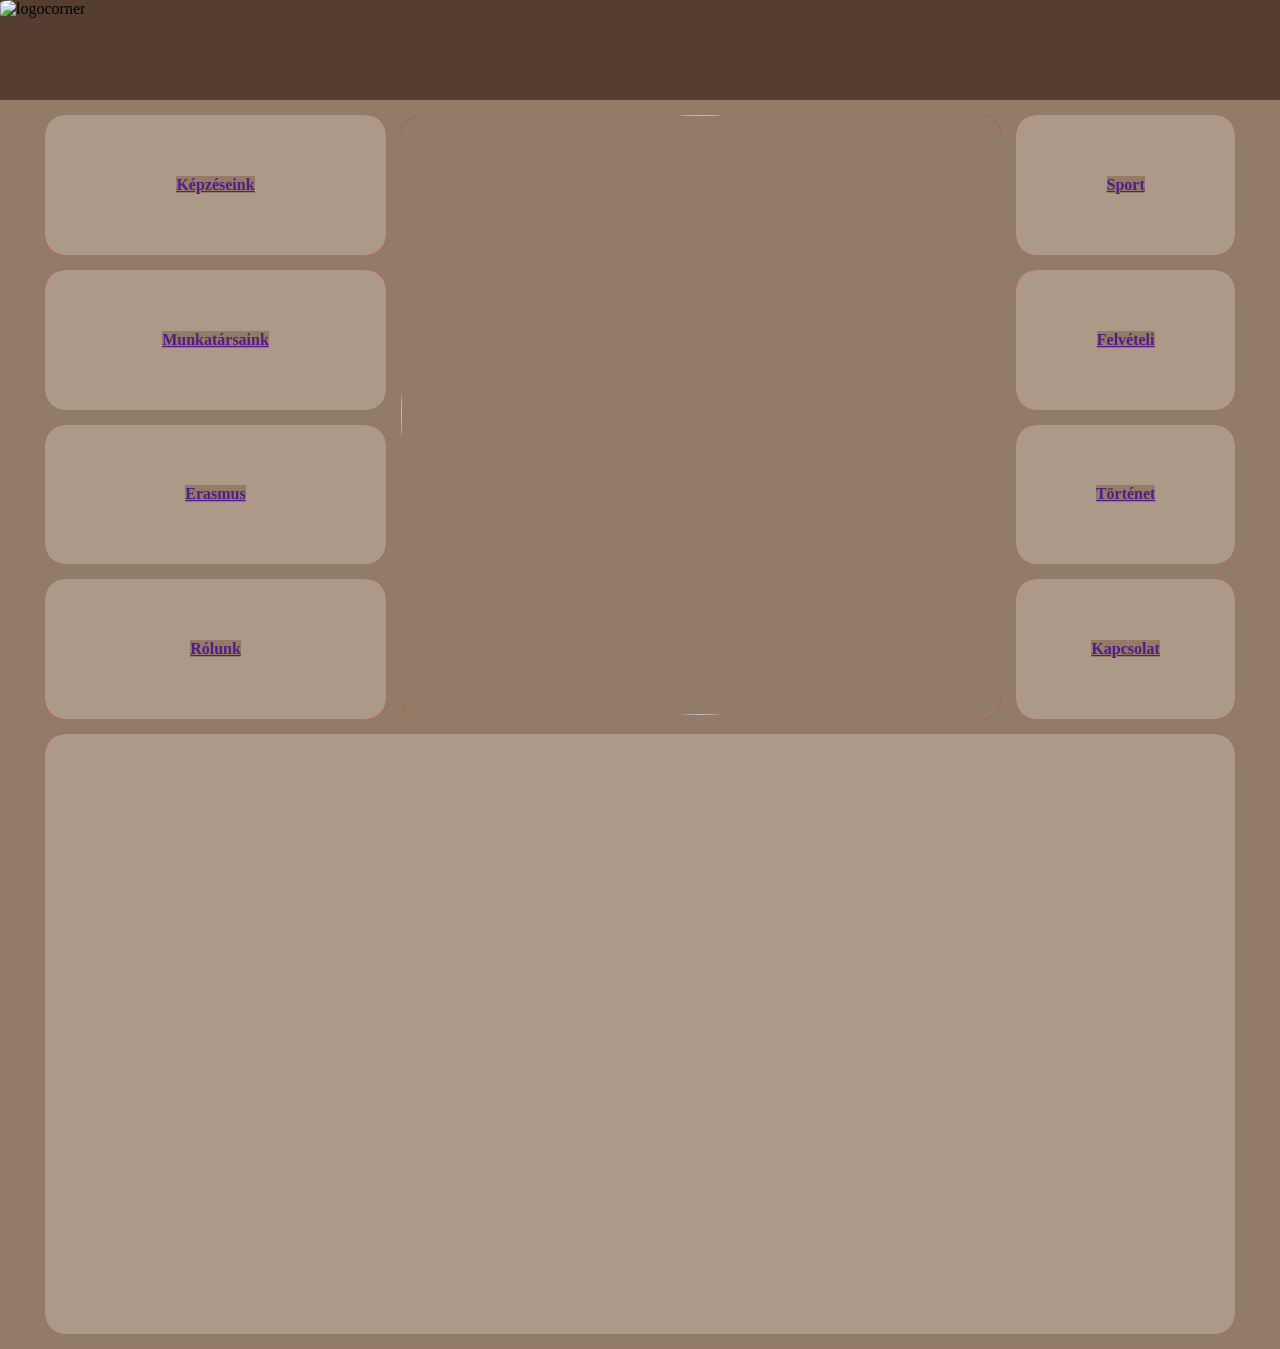
==== index.html @ 0b4dbba4 "Update index.html" ====
<!DOCTYPE html>
<html lang="en">
<head>
    <meta charset="UTF-8">
    <meta name="viewport" content="width=device-width, initial-scale=1.0">
    <title>Iskola</title>
    <link rel="stylesheet" href="style.css">
</head>
<body>

<header>
    <div id="navbar">
        <img src="kepek/iskola_olda-latvanyterv__2_-removebg-preview.png" alt="logocorner" id="logocorner">
    </div>
</header>

<table id="maintable">
    <tr id="row1"> 
        <th id="r1c1"><a href="">Képzéseink</a></th>
        <th id="r1c2" rowspan="4"><img src="kepek/iskola_olda-latvanyterv__2_-removebg-preview.png" alt="" id="fokep"></th>
        <th id="r1c3"><a href="">Sport</a></th>
    </tr>

    <tr id="row2">
        <th id="r2c1"><a href="">Munkatársaink</a></th>
        <th id="r2c2"><a href="">Felvételi</a></th>
    </tr>

    <tr id="row3">
        <th id="r3c1"><a href="">Erasmus</a></th>
        <th id="r3c2"><a href="">Történet</a></th>
    </tr>

    <tr id="row4">
        <th id="r4c1"><a href="">Rólunk</a></th>
        <th id="r4c2"><a href="">Kapcsolat</a></th>
    </tr>

    <tr id="row5">
        <th id="r5c1" colspan="3">
            <div class="carousel">
                <div class="carousel-images">
                    <div alt="1. kép" class="carousel-slide active"></div>
                    <div alt="2. kép" class="carousel-slide active"></div>
                    <div alt="3. kép" class="carousel-slide active"></div>
                    <div alt="4. kép" class="carousel-slide active"></div>
                    <div alt="5. kép" class="carousel-slide active"></div>
                </div>
            </div>
        </th>
    </tr>
</table>

<script>
    const slides = document.querySelectorAll('.carousel-slide');
    let currentIndex = 0;

    function nextSlide() {
        slides[currentIndex].classList.remove('active');
        currentIndex = (currentIndex + 1) % slides.length;
        slides[currentIndex].classList.add('active');
    }

    
    setInterval(nextSlide, 3000);
</script>

</body>
</html>
---- style.css ----
:root {
    --screenWidth: 286vw; /* CSS változó név '--' jellel és érvényes egységgel */
}

* {
    background: #927B67;
    margin: 0;
    padding: 0;
    box-sizing: border-box;
}

#maintable {
    width: calc(var(--screenWidth) / 3);
    border-collapse: separate; /* Biztosítja, hogy a cellák különállók legyenek */
    border-spacing: 15px;      /* A rés mérete a cellák között (pl. 15px) */
}

tr {
    background-color: red;
    border: 5px solid red; /* Hiányzott a keret stílusa (pl. solid) */
}

table {
    padding-top: 100px;
    row-gap: 50px;
    margin: auto;
}

th {
    background-color: #ad9987;  ;
    height: 25px;
    
    color: white;
    border-radius: 20px ;
   
}

#maintable {
    width: calc(var(--screenWidth) / 3); /* var() és calc() használata */
}

#r1c2 {
    width: 200px;
    height: 600px;
    background-color: #927B67;
    
}

#r5c1 {

    height: 600px;
    background-color: #ad9987;
}


#fokep{

    height: 600px;
    width: 600px;   
    border-radius: 50%;
    object-fit: cover;
    padding-right: 15px;
}

#logocorner {
    height: 90px;
    width: 125px;
    object-fit: cover;
    border-radius: 20%;
    background-color: #553e30 ;
}

#navbar  {
    width: 10000000px;
    background-color: #553e30;
    position: fixed;
    height: 100px;
    margin: 0;

}
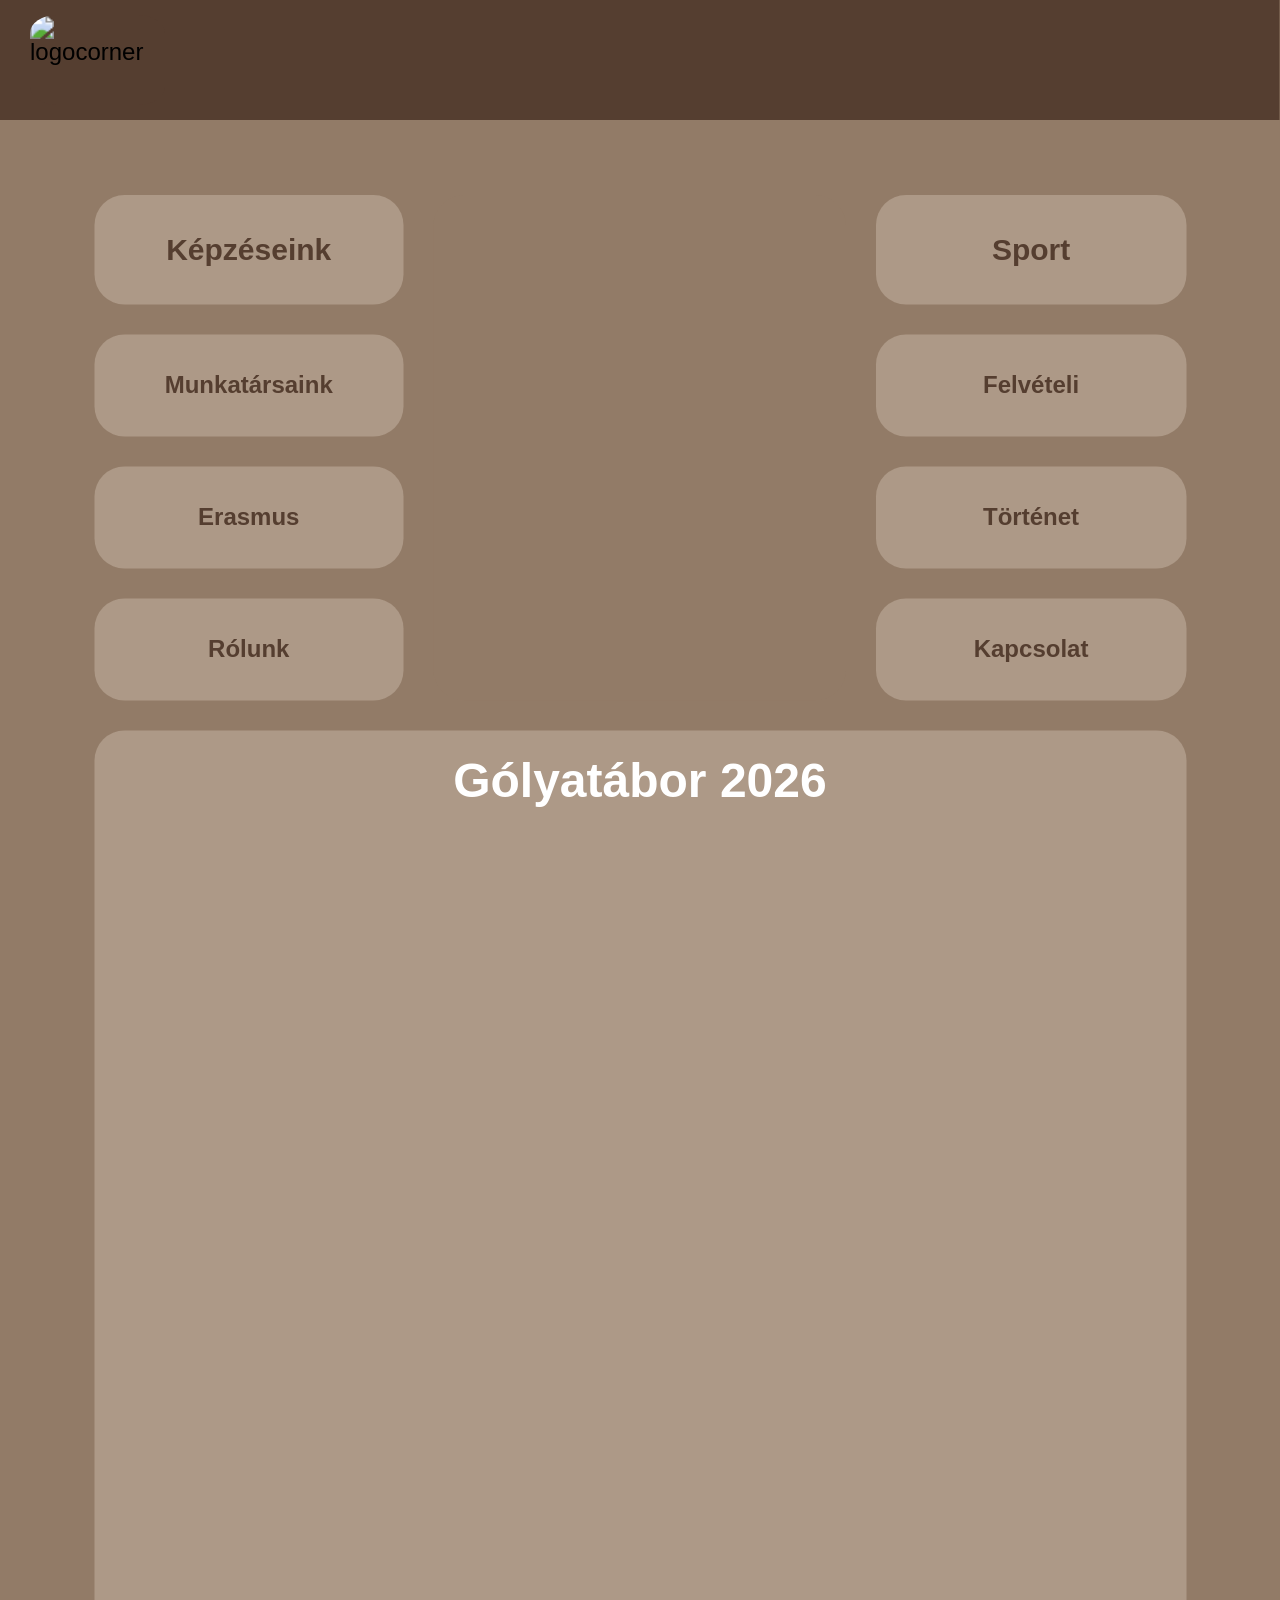
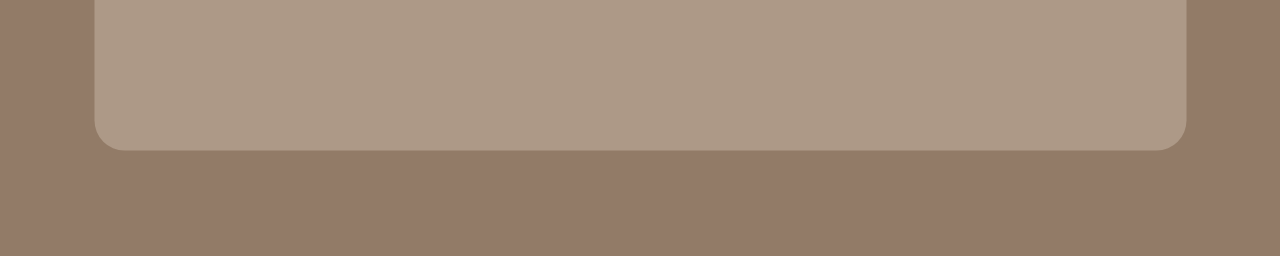
==== commit b8bc88e5: "Fix HTML structure and update carousel content" ====
--- a/index.html
+++ b/index.html
@@ -40,11 +40,28 @@
         <th id="r5c1" colspan="3">
             <div class="carousel">
                 <div class="carousel-images">
-                    <div alt="1. kép" class="carousel-slide active"></div>
-                    <div alt="2. kép" class="carousel-slide active"></div>
-                    <div alt="3. kép" class="carousel-slide active"></div>
-                    <div alt="4. kép" class="carousel-slide active"></div>
-                    <div alt="5. kép" class="carousel-slide active"></div>
+                    <div alt="1. kép" class="carousel-slide active" id="golyataborslide">
+                        <h1>Gólyatábor 2026</h1>
+                    </div>
+                    <div alt="2. kép" class="carousel-slide " id="unnepslide">
+                        <h1 id="carh">Soron következő ünnep</h1>
+
+                    </div>
+                    <div alt="3. kép" class="carousel-slide " id="ebedslide">
+                        <h1 id="carh">mai ebéd</h1>
+                        <p>levesek</p>
+                        <p>patkánytokány</p>
+
+                    </div>
+                    <div alt="4. kép" class="carousel-slide " id="cd">
+                        <h1 id="carh">Figyelembe ajánlott változások</h1>
+
+                    </div>
+                    <div alt="4. kép" class="carousel-slide " id="nyiltnapokslide">
+                        
+
+                    </div>
+                    
                 </div>
             </div>
         </th>
@@ -61,7 +78,7 @@
         slides[currentIndex].classList.add('active');
     }
 
-    
+  
     setInterval(nextSlide, 3000);
 </script>
 
--- a/style.css
+++ b/style.css
@@ -1,84 +1,218 @@
 :root {
-    --screenWidth: 286vw; /* CSS változó név '--' jellel és érvényes egységgel */
+        --screenWidth: 100%;
+    }
+
+    * {
+        margin: 0;
+        padding: 0;
+        box-sizing: border-box;
+    }
+
+    html {
+        transform: scale(1.5);
+        transform-origin: top left;
+        width: 66.66%;
+    }
+
+    body {
+        background: #927B67;
+        overflow-x: hidden;
+        font-family: Arial, sans-serif;
+    }
+
+    #navbar {
+        width: 100%;
+        background-color: #553e30;
+        position: fixed;
+        top: 0;
+        left: 0;
+        height: 80px;
+        display: flex;
+        align-items: center;
+        padding-left: 20px;
+        z-index: 1000;
+    }
+
+    #logocorner {
+        height: 60px;
+        width: 90px;
+        object-fit: cover;
+        border-radius: 20%;
+        background-color: #553e30;
+    }
+
+    /* Táblázat beállítások */
+    table {
+        width: 90%;
+        max-width: 1200px;
+        margin: 110px auto 50px auto;
+        border-collapse: separate; 
+        border-spacing: 20px;
+    }
+
+    tr {
+        background-color: #927B67;
+        border: 5px solid #927B67;
+    }
+
+    th {
+        background-color: #ad9987;
+        color: white;
+        border-radius: 20px;
+        padding: 25px;
+    }
+
+    #r1c1, #r1c3 {
+        width: 30%;
+        min-height: 400px;
+        vertical-align: middle;
+        text-align: center;
+        font-size: 20px;
+    }
+
+    #r1c2 {
+        width: 40%;
+        background-color: #927B67;
+        text-align: center;
+    }
+
+    #fokep {
+        width: 100%;
+        max-width: 1000px; 
+        height: auto; 
+        border-radius: 50%;
+        object-fit: cover;
+    }
+
+    #r5c1 {
+        width: 100%;
+        background-color: #ad9987;
+        border-radius: 20px;
+        padding: 15px;
+        height: 56666
+        ; 
+    }
+
+    a {
+        color: #553e30;
+        text-decoration: none;
+    }
+
+    /* Carousel beállítások */
+    .carousel {
+        position: relative;
+        width: 100%;
+        max-width: 100%;
+        margin: 0 auto;
+        overflow: hidden;
+        border-radius: 12px;
+    }
+
+    .carousel-images {
+        position: relative;
+        width: 100%;
+        height: 400px; /* Itt tudod állítani a magasságot */
+    }
+
+    .carousel-slide {
+        position: absolute;
+        top: 0;
+        left: 0;
+        width: 100%;
+        height: 100%;
+        object-fit: cover;
+        opacity: 0;
+        transition: opacity 0.8s ease-in-out;
+    }
+
+    .carousel-slide.active {
+        opacity: 1;
+    }
+
+    /* Reszponzivitás */
+    @media (max-width: 768px) {
+        table {
+            width: 95%;
+            margin-top: 95px;
+        }
+
+        #maintable, tr, th {
+            display: block;
+            width: 100%;
+        }
+
+        #r1c1, #r1c3 {
+            width: 100%;
+            min-height: 200px; 
+        }
+
+        #r1c2 {
+            display: block;
+            width: 100%;
+            margin: 10px 0;
+        }
+
+        #fokep {
+            max-width: 250px;
+        }
+
+        #r5c1 {
+            display: block;
+            width: 100%;
+
+
+        }
+    }
+
+    #cd {
+        background-color: #AD9987;
+    }
+
+    #golyataborslide {
+        background-image: url(kepek/golyaavato.jpg);
+        background-repeat: no-repeat;
+        background-position: center;
+        background-size: cover;
+    }
+
+        #nyiltnapokslide {
+        background-image: url(kepek/nyiltnapok.png);
+        background-repeat: no-repeat;
+        background-position: center;
+        background-size: cover;
+    }
+
+        #ebedslide {
+        background-image: url(kepek/tejfolos-borsos-tokany.jpeg);
+        background-repeat: no-repeat;
+        background-position: center;
+        background-size: cover;
+    }
+
+        #unnepslide {
+        background-image: url(kepek/aradi_vertanuk.jpg);
+        background-repeat: no-repeat;
+        background-position: center;
+        background-size: cover;
+
+        
+    }
+
+    #carh {
+        background-color: #553e30;
+    }
+
+    /* Javított cella beállítás (eltávolítva a hibás height: 56666 sor) */
+#r5c1 {
+    width: 100%;
+    background-color: #ad9987;
+    border-radius: 20px;
+    padding: 15px;
 }
 
-* {
-    background: #927B67;
-    margin: 0;
-    padding: 0;
-    box-sizing: border-box;
+/* Carousel magasságának megnövelése */
+.carousel-images {
+    position: relative;
+    width: 100%;
+    height: 650px; /* 400px-ről megnövelve 650px-re */
 }
-
-#maintable {
-    width: calc(var(--screenWidth) / 3);
-    border-collapse: separate; /* Biztosítja, hogy a cellák különállók legyenek */
-    border-spacing: 15px;      /* A rés mérete a cellák között (pl. 15px) */
-}
-
-tr {
-    background-color: red;
-    border: 5px solid red; /* Hiányzott a keret stílusa (pl. solid) */
-}
-
-table {
-    padding-top: 100px;
-    row-gap: 50px;
-    margin: auto;
-}
-
-th {
-    background-color: #ad9987;  ;
-    height: 25px;
-    
-    color: white;
-    border-radius: 20px ;
-   
-}
-
-#maintable {
-    width: calc(var(--screenWidth) / 3); /* var() és calc() használata */
-}
-
-#r1c2 {
-    width: 200px;
-    height: 600px;
-    background-color: #927B67;
-    
-}
-
-#r5c1 {
-
-    height: 600px;
-    background-color: #ad9987;
-}
-
-
-#fokep{
-
-    height: 600px;
-    width: 600px;   
-    border-radius: 50%;
-    object-fit: cover;
-    padding-right: 15px;
-}
-
-#logocorner {
-    height: 90px;
-    width: 125px;
-    object-fit: cover;
-    border-radius: 20%;
-    background-color: #553e30 ;
-}
-
-#navbar  {
-    width: 10000000px;
-    background-color: #553e30;
-    position: fixed;
-    height: 100px;
-    margin: 0;
-
-}
-
-
-
-
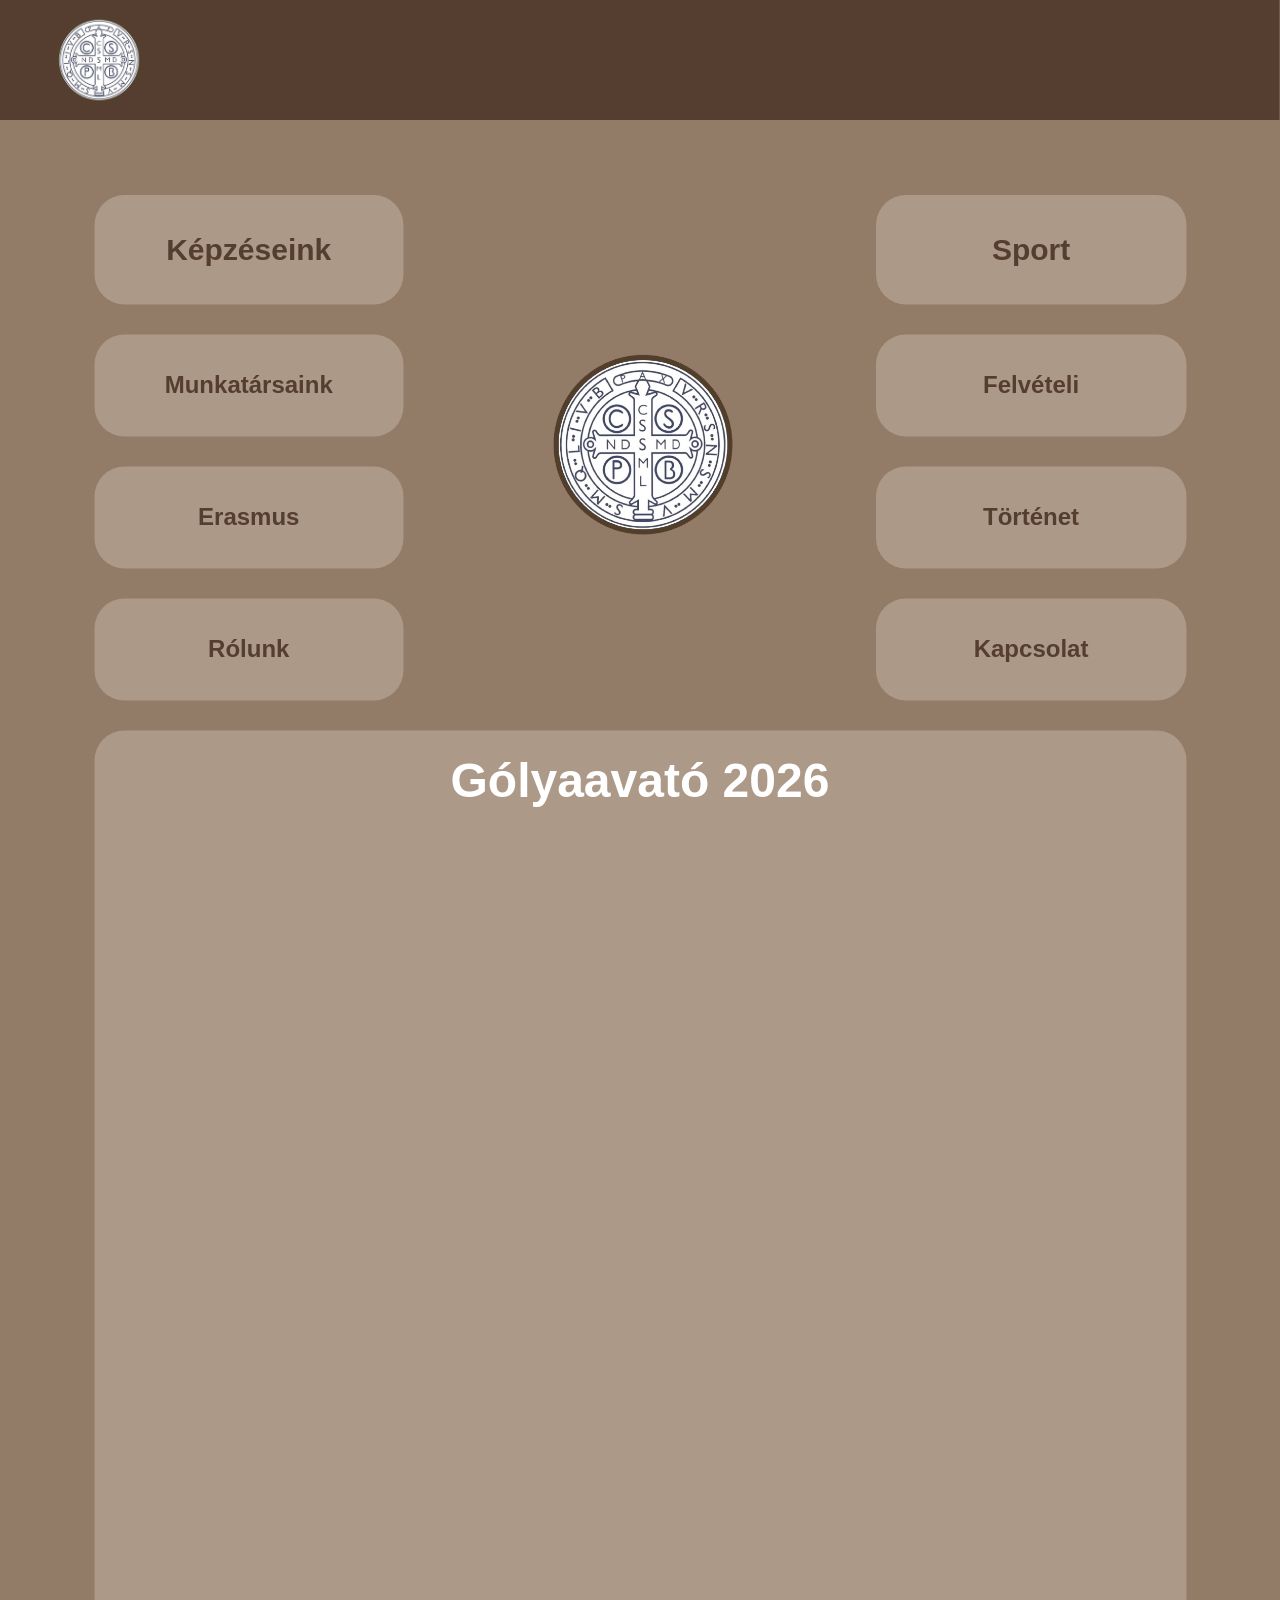
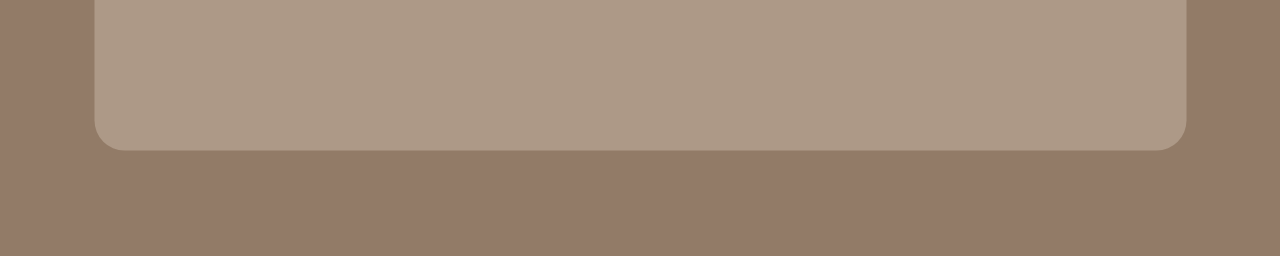
==== commit bae2fe26: "Update index.html" ====
--- a/index.html
+++ b/index.html
@@ -1,39 +1,39 @@
 <!DOCTYPE html>
-<html lang="en">
+<html lang="hu">
 <head>
     <meta charset="UTF-8">
     <meta name="viewport" content="width=device-width, initial-scale=1.0">
-    <title>Iskola</title>
+    <title>Szent Benedek PG</title>
     <link rel="stylesheet" href="style.css">
 </head>
 <body>
 
 <header>
     <div id="navbar">
-        <img src="kepek/iskola_olda-latvanyterv__2_-removebg-preview.png" alt="logocorner" id="logocorner">
+        <img src="iskola_olda-latvanyterv__2_-removebg-preview.png" alt="logocorner" id="logocorner">
     </div>
 </header>
 
 <table id="maintable">
     <tr id="row1"> 
-        <th id="r1c1"><a href="">Képzéseink</a></th>
-        <th id="r1c2" rowspan="4"><img src="kepek/iskola_olda-latvanyterv__2_-removebg-preview.png" alt="" id="fokep"></th>
-        <th id="r1c3"><a href="">Sport</a></th>
+        <th id="r1c1"><a href="kepzeseink.html">Képzéseink</a></th>
+        <th id="r1c2" rowspan="4"><img src="iskola_olda-latvanyterv__2_-removebg-preview.png" alt="" id="fokep"></th>
+        <th id="r1c3"><a href="sport.html">Sport</a></th>
     </tr>
 
     <tr id="row2">
         <th id="r2c1"><a href="">Munkatársaink</a></th>
-        <th id="r2c2"><a href="">Felvételi</a></th>
+        <th id="r2c2"><a href="felveteli.html">Felvételi</a></th>
     </tr>
 
     <tr id="row3">
         <th id="r3c1"><a href="">Erasmus</a></th>
-        <th id="r3c2"><a href="">Történet</a></th>
+        <th id="r3c2"><a href="tortenet.html">Történet</a></th>
     </tr>
 
     <tr id="row4">
         <th id="r4c1"><a href="">Rólunk</a></th>
-        <th id="r4c2"><a href="">Kapcsolat</a></th>
+        <th id="r4c2"><a href="kapcsolat.html">Kapcsolat</a></th>
     </tr>
 
     <tr id="row5">
@@ -41,23 +41,27 @@
             <div class="carousel">
                 <div class="carousel-images">
                     <div alt="1. kép" class="carousel-slide active" id="golyataborslide">
-                        <h1>Gólyatábor 2026</h1>
+                        <h1>Gólyaavató 2026</h1>
+                        
                     </div>
                     <div alt="2. kép" class="carousel-slide " id="unnepslide">
-                        <h1 id="carh">Soron következő ünnep</h1>
+                        
+                        
 
                     </div>
                     <div alt="3. kép" class="carousel-slide " id="ebedslide">
-                        <h1 id="carh">mai ebéd</h1>
-                        <p>levesek</p>
-                        <p>patkánytokány</p>
+                        <h1 id="carh">Mai ebéd:</h1>
+                        <p>Paradicsom leves</p>
+                        <p>Tokány</p>
+
+                  
 
                     </div>
-                    <div alt="4. kép" class="carousel-slide " id="cd">
-                        <h1 id="carh">Figyelembe ajánlott változások</h1>
-
-                    </div>
-                    <div alt="4. kép" class="carousel-slide " id="nyiltnapokslide">
+                    <div alt="5. kép" class="carousel-slide " id="nyiltnapokslide">
+                      <h1>Nyílt napok</h1>
+                      <div class = "kepkeret">
+                    <img src="nyiltnapok.jpg" alt="nyiltnapkep">
+                      
                         
 
                     </div>
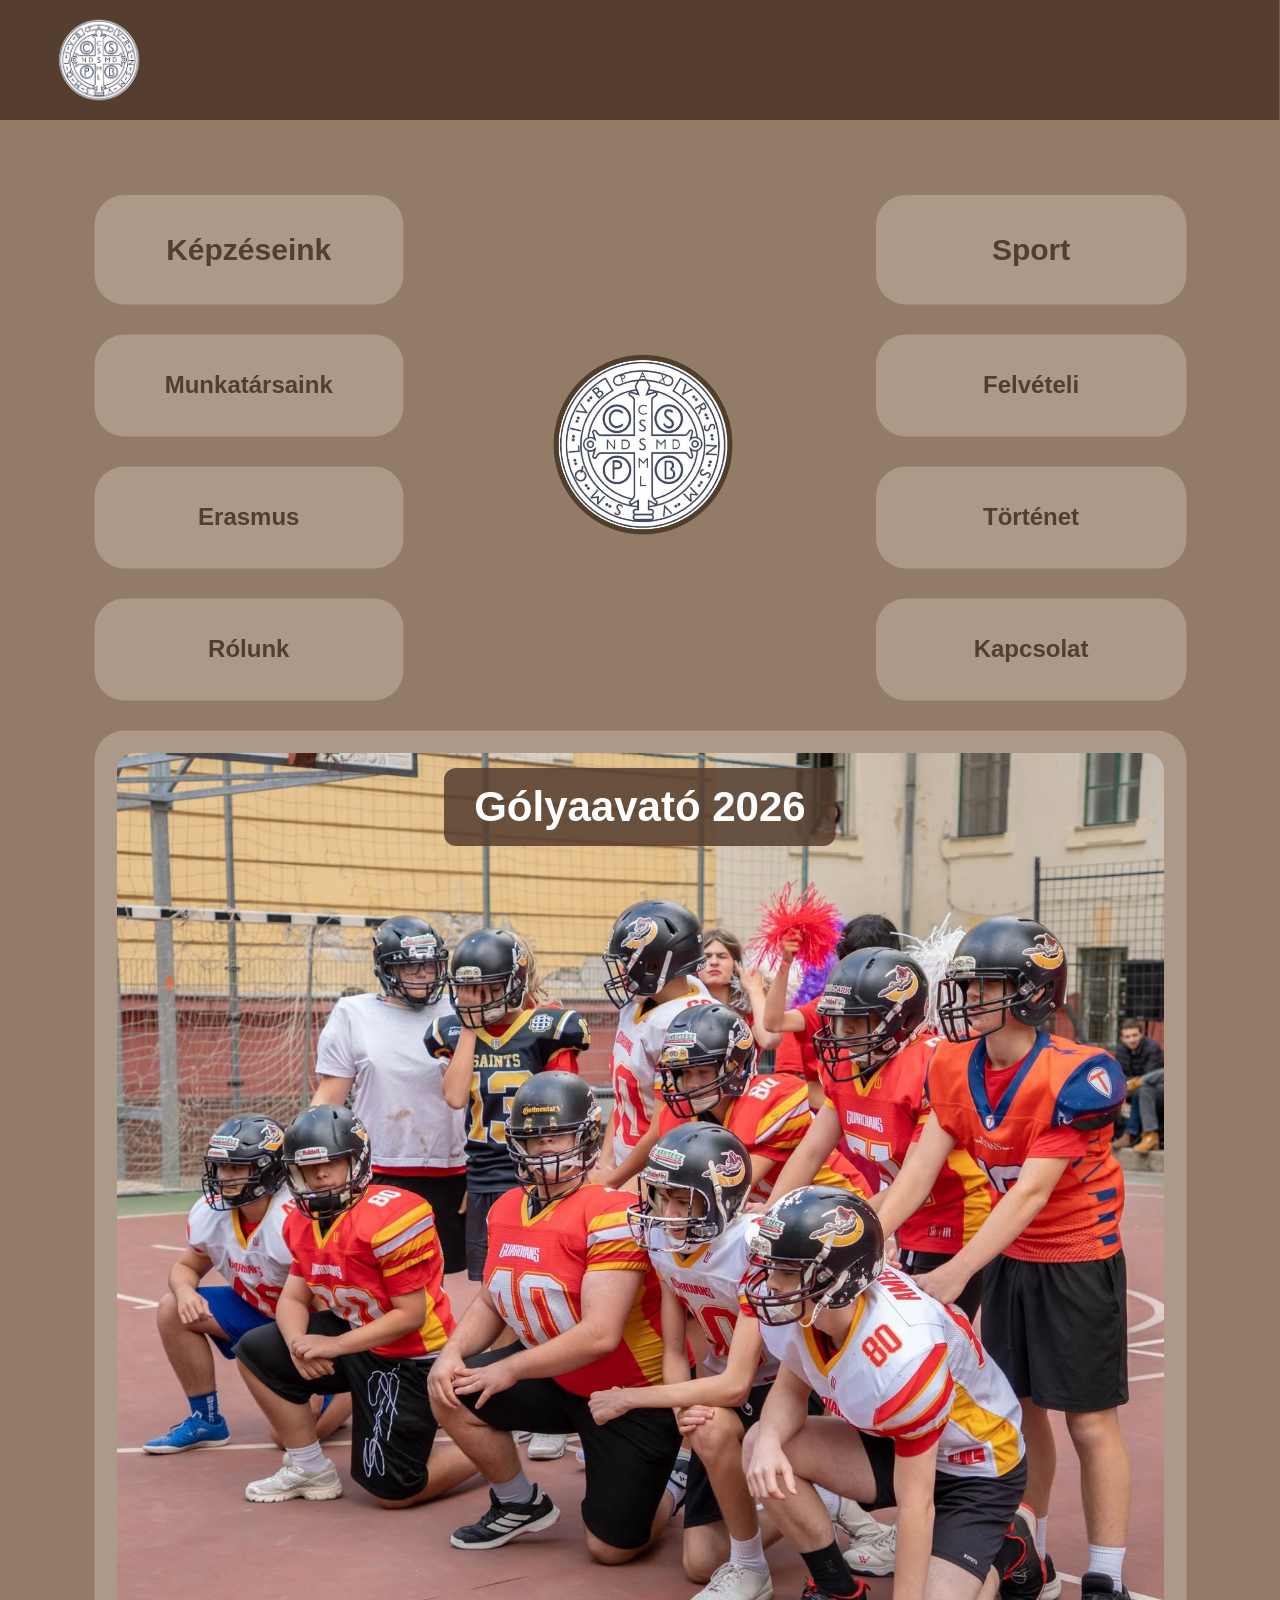
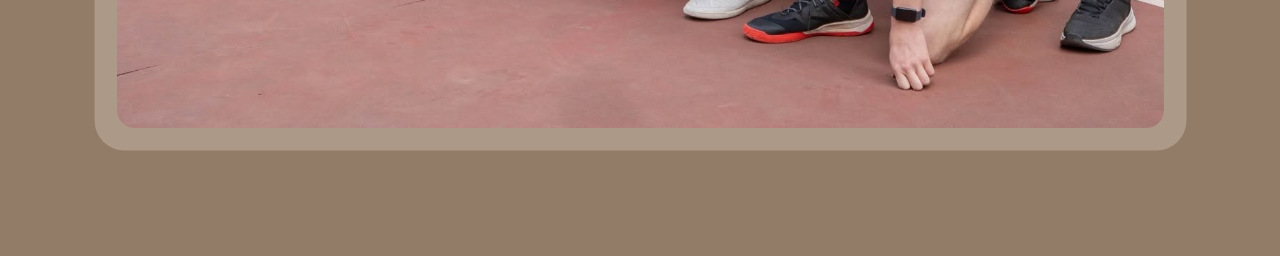
==== commit 1fa49119: "Munkatars "fül" Munkatars "fül" létrehozása és feltöltése adatokkal" ====
--- a/index.html
+++ b/index.html
@@ -22,7 +22,7 @@
     </tr>
 
     <tr id="row2">
-        <th id="r2c1"><a href="">Munkatársaink</a></th>
+        <th id="r2c1"><a href="munkatars.html">Munkatársaink</a></th>
         <th id="r2c2"><a href="felveteli.html">Felvételi</a></th>
     </tr>
 
--- a/style.css
+++ b/style.css
@@ -98,7 +98,6 @@
         text-decoration: none;
     }
 
-    /* Carousel beállítások */
     .carousel {
         position: relative;
         width: 100%;
@@ -111,7 +110,7 @@
     .carousel-images {
         position: relative;
         width: 100%;
-        height: 400px; /* Itt tudod állítani a magasságot */
+        height: 400px; 
     }
 
     .carousel-slide {
@@ -129,7 +128,7 @@
         opacity: 1;
     }
 
-    /* Reszponzivitás */
+  
     @media (max-width: 768px) {
         table {
             width: 95%;
@@ -168,41 +167,64 @@
         background-color: #AD9987;
     }
 
+    .carousel-slide h1, .carousel-slide p {
+    background-color: rgba(85, 62, 48, 0.85);
+    color: #ffffff;
+    padding: 10px 20px;
+    border-radius: 8px;
+    display: inline-block;
+    margin: 10px;
+}
+
     #golyataborslide {
-        background-image: url(kepek/golyaavato.jpg);
+        background-image: url(golyaavato.jpg);
         background-repeat: no-repeat;
         background-position: center;
         background-size: cover;
+        color: black;
     }
 
         #nyiltnapokslide {
-        background-image: url(kepek/nyiltnapok.png);
         background-repeat: no-repeat;
         background-position: center;
         background-size: cover;
+        height : auto;
     }
 
         #ebedslide {
-        background-image: url(kepek/tejfolos-borsos-tokany.jpeg);
+        background-image: url(tokany.webp);
         background-repeat: no-repeat;
         background-position: center;
         background-size: cover;
+        color: black;
     }
 
         #unnepslide {
-        background-image: url(kepek/aradi_vertanuk.jpg);
+        background-image: url(aradi_vertanuk.jpg);
         background-repeat: no-repeat;
         background-position: center;
         background-size: cover;
-
         
-    }
+
+        
+    }
+
 
     #carh {
         background-color: #553e30;
     }
 
-    /* Javított cella beállítás (eltávolítva a hibás height: 56666 sor) */
+
+
+
+.kepkeret img {
+  width: 100%;
+  height: 100%;
+  object-fit: cover; 
+  display: block;
+  border-radius: 8px;
+}
+    
 #r5c1 {
     width: 100%;
     background-color: #ad9987;
@@ -210,9 +232,106 @@
     padding: 15px;
 }
 
-/* Carousel magasságának megnövelése */
+
 .carousel-images {
     position: relative;
     width: 100%;
-    height: 650px; /* 400px-ről megnövelve 650px-re */
-}
+    height: 650px; 
+}
+
+#r1c1:hover, #r1c3:hover, #r2c1:hover, #r2c2:hover, #r3c1:hover, #r3c2:hover, #r4c1:hover, #r4c2:hover {
+    background-color: burlywood;
+   
+    transition: background-color 0.3s ease, color 0.3s ease;
+    cursor: pointer;
+    
+}
+
+#sportkep{
+    width:  25%;
+    height: auto;
+    float: right;
+    margin-right: 40px;
+    
+}
+
+#felvetelikep1{
+    width:  60%;
+    height: auto;
+    float: left;
+    margin-left: 40px;
+    margin-bottom: 10px;
+    
+}
+
+#felvetelikep2{
+    width:  60%;
+    height: auto;
+    float: right;
+    margin-right: 40px;
+    margin-top: 10px;
+    
+}
+
+#sportkep, #felvetelikep1, #felvetelikep2 {
+    border-radius: 12px;
+    box-shadow: 0 4px 10px rgba(0, 0, 0, 0.2);
+}
+
+
+
+h1 {
+    color: white;
+    text-align: center;
+    font-size: 28px;
+}
+
+h2 {
+    color: #ffffff;
+    background-color: #ad9987;
+    max-width: 600px;
+    margin: 15px auto;
+    padding: 15px 20px;
+    border-radius: 12px;
+    font-size: 18px;
+}
+
+
+h3 {
+    color: white;
+    margin-left: 10px;
+}
+
+ul li {
+  display: block;
+  margin-bottom: 10px; 
+  
+}
+
+ul, li {
+    margin-left: 20px;
+    margin-right: 20px;
+    color: white;
+    background-color: #ad9987;
+    display: inline-block;
+    border-radius: 12px;
+ 
+    
+}
+
+.tortenet-szoveg {
+    color: #ffffff;
+    background-color: #553e30;
+    max-width: 700px;
+    margin: 10px auto 25px auto;
+    padding: 15px 20px;
+    border-radius: 10px;
+}
+
+
+
+
+
+
+
+
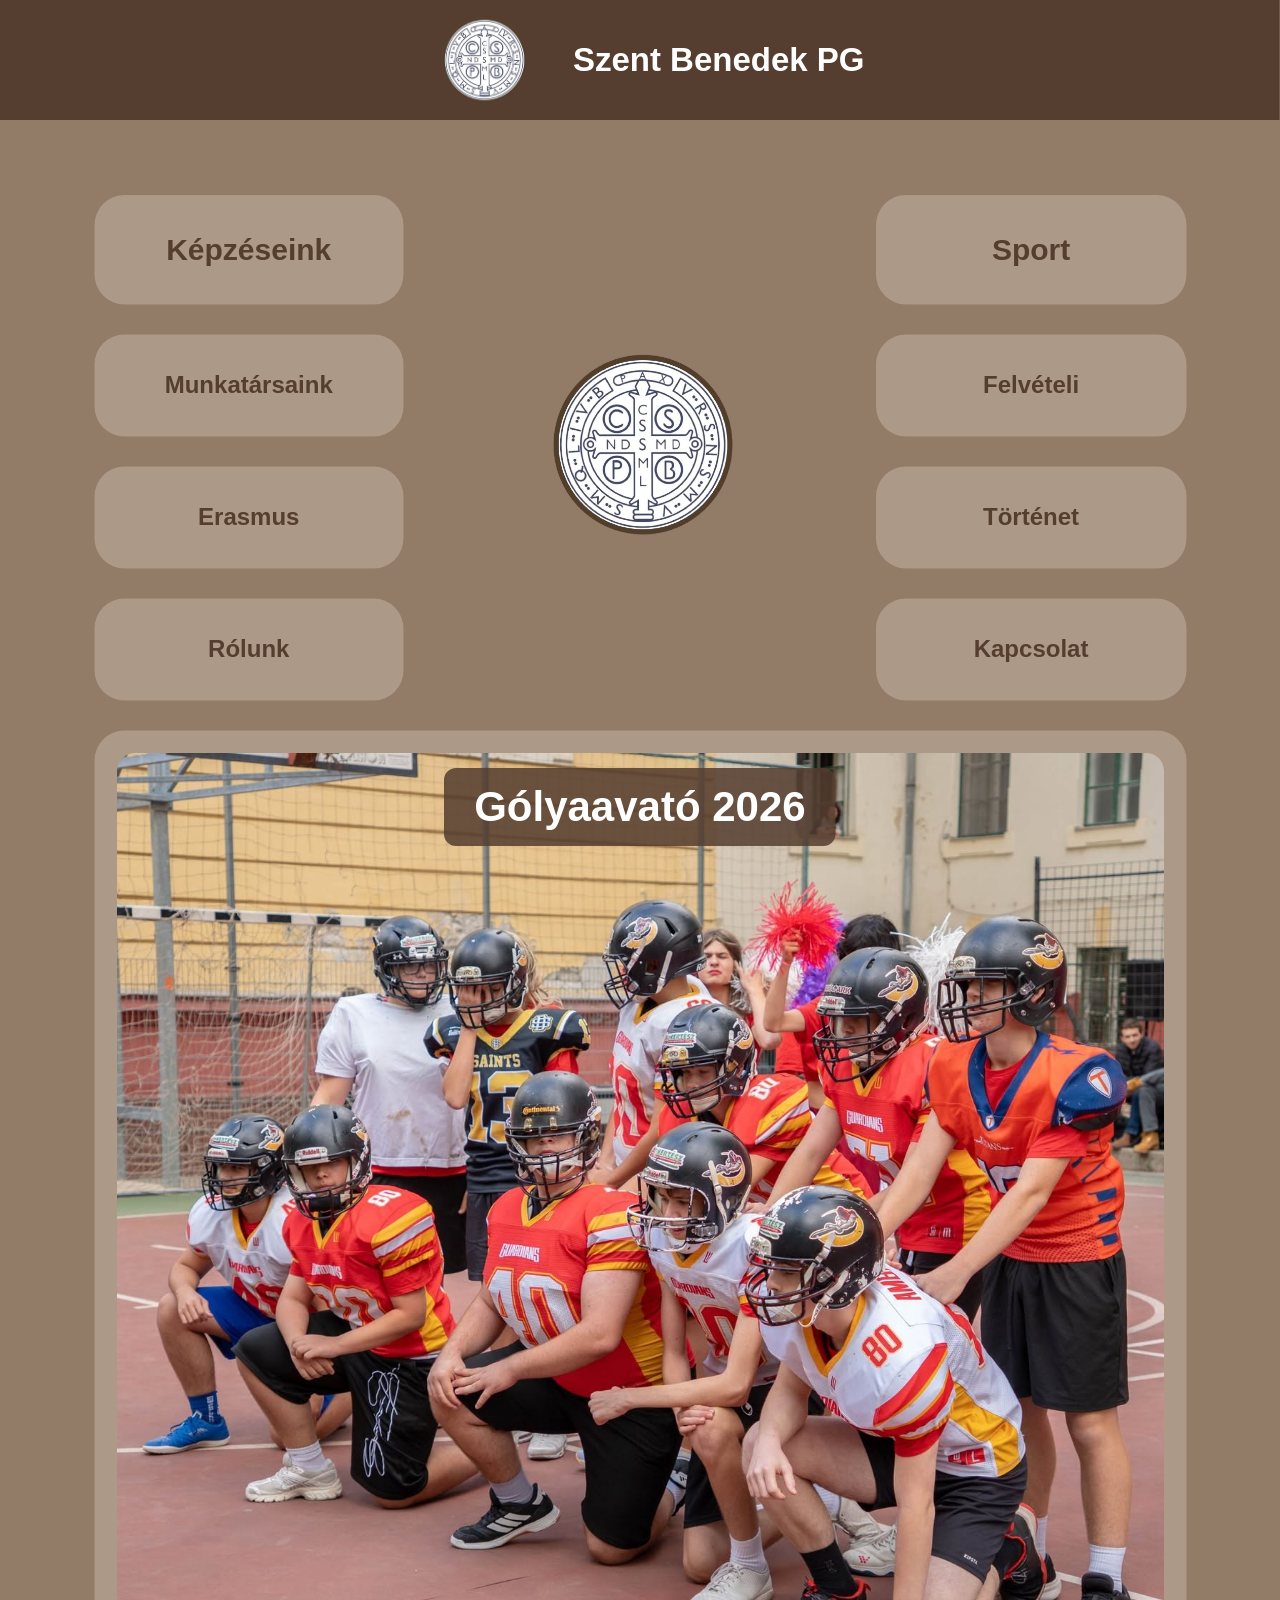
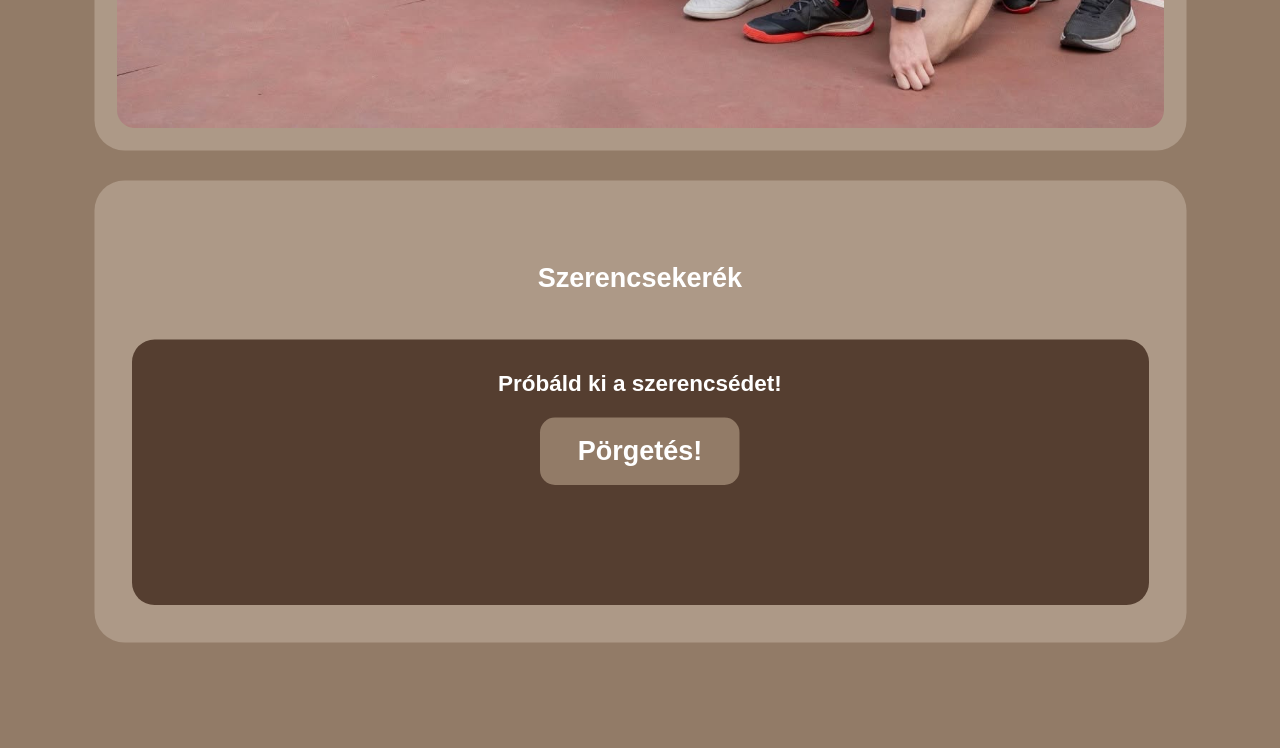
==== commit 7e885836: "rolunk, sport, index rólunk és sport fül frissitése index.html szerencsejatek es navbar" ====
--- a/index.html
+++ b/index.html
@@ -9,8 +9,9 @@
 <body>
 
 <header>
-    <div id="navbar">
+    <div id="navbar" style="justify-content: center; gap: 15px; padding-left: 0;">
         <img src="iskola_olda-latvanyterv__2_-removebg-preview.png" alt="logocorner" id="logocorner">
+        <span style="color: white; font-size: 22px; font-weight: bold; font-family: Arial, sans-serif;">Szent Benedek PG</span>
     </div>
 </header>
 
@@ -27,12 +28,12 @@
     </tr>
 
     <tr id="row3">
-        <th id="r3c1"><a href="">Erasmus</a></th>
+        <th id="r3c1"><a href="Erasmus.html">Erasmus</a></th>
         <th id="r3c2"><a href="tortenet.html">Történet</a></th>
     </tr>
 
     <tr id="row4">
-        <th id="r4c1"><a href="">Rólunk</a></th>
+        <th id="r4c1"><a href="rolunk.html">Rólunk</a></th>
         <th id="r4c2"><a href="kapcsolat.html">Kapcsolat</a></th>
     </tr>
 
@@ -42,37 +43,40 @@
                 <div class="carousel-images">
                     <div alt="1. kép" class="carousel-slide active" id="golyataborslide">
                         <h1>Gólyaavató 2026</h1>
-                        
                     </div>
                     <div alt="2. kép" class="carousel-slide " id="unnepslide">
-                        
-                        
-
                     </div>
                     <div alt="3. kép" class="carousel-slide " id="ebedslide">
                         <h1 id="carh">Mai ebéd:</h1>
                         <p>Paradicsom leves</p>
                         <p>Tokány</p>
-
-                  
-
                     </div>
                     <div alt="5. kép" class="carousel-slide " id="nyiltnapokslide">
                       <h1>Nyílt napok</h1>
-                      <div class = "kepkeret">
-                    <img src="nyiltnapok.jpg" alt="nyiltnapkep">
-                      
-                        
+                      <div class="kepkeret">
+                        <img src="nyiltnapok.jpg" alt="nyiltnapkep">
+                      </div>
+                    </div>
+                </div>
+            </div>
+        </th>
+    </tr>
 
-                    </div>
-                    
-                </div>
+    <!-- Előre megadott elemekkel működő szerencsekerék -->
+    <tr id="row6">
+        <th id="r6c1" colspan="3" style="background-color: #ad9987; border-radius: 20px; padding: 25px; text-align: center;">
+            <h2 style="color: white; margin-bottom: 15px; background: none;"> Szerencsekerék </h2>
+            <div style="background-color: #553e30; padding: 20px; border-radius: 15px; max-width: 700px; margin: 0 auto;">
+                <p style="color: white; margin-bottom: 15px; font-size: 15px;">Próbáld ki a szerencsédet!</p>
+                <button onclick="spinWheel()" style="background-color: #927B67; color: white; border: none; padding: 12px 25px; border-radius: 10px; font-size: 18px; font-weight: bold; cursor: pointer; transition: background 0.3s;">Pörgetés! </button>
+                <div id="wheelResult" style="margin-top: 20px; font-size: 24px; color: #ffeb3b; font-weight: bold; min-height: 40px;"></div>
             </div>
         </th>
     </tr>
 </table>
 
 <script>
+    // Képforgó logika
     const slides = document.querySelectorAll('.carousel-slide');
     let currentIndex = 0;
 
@@ -82,9 +86,33 @@
         slides[currentIndex].classList.add('active');
     }
 
-  
     setInterval(nextSlide, 3000);
+
+    // Előre megadott elemek a szerencsekerékhez
+    const presetItems = [
+        "Ajándék andris szendvics",  
+        "Szerencsenap (Nincs házi!)", 
+        "Tesztírás holnap", 
+        "Szamonkeres a 6/b -ben"
+    ];
+
+    function spinWheel() {
+        const resultDiv = document.getElementById('wheelResult');
+        let counter = 0;
+        resultDiv.innerText = "Pörög a kerék... ";
+        
+        let interval = setInterval(() => {
+            let randomIndex = Math.floor(Math.random() * presetItems.length);
+            resultDiv.innerText = presetItems[randomIndex];
+            counter++;
+            if (counter > 15) {
+                clearInterval(interval);
+                let finalIndex = Math.floor(Math.random() * presetItems.length);
+                resultDiv.innerText = " Eredmény: " + presetItems[finalIndex];
+            }
+        }, 100);
+    }
 </script>
 
 </body>
-</html>
+</html>
